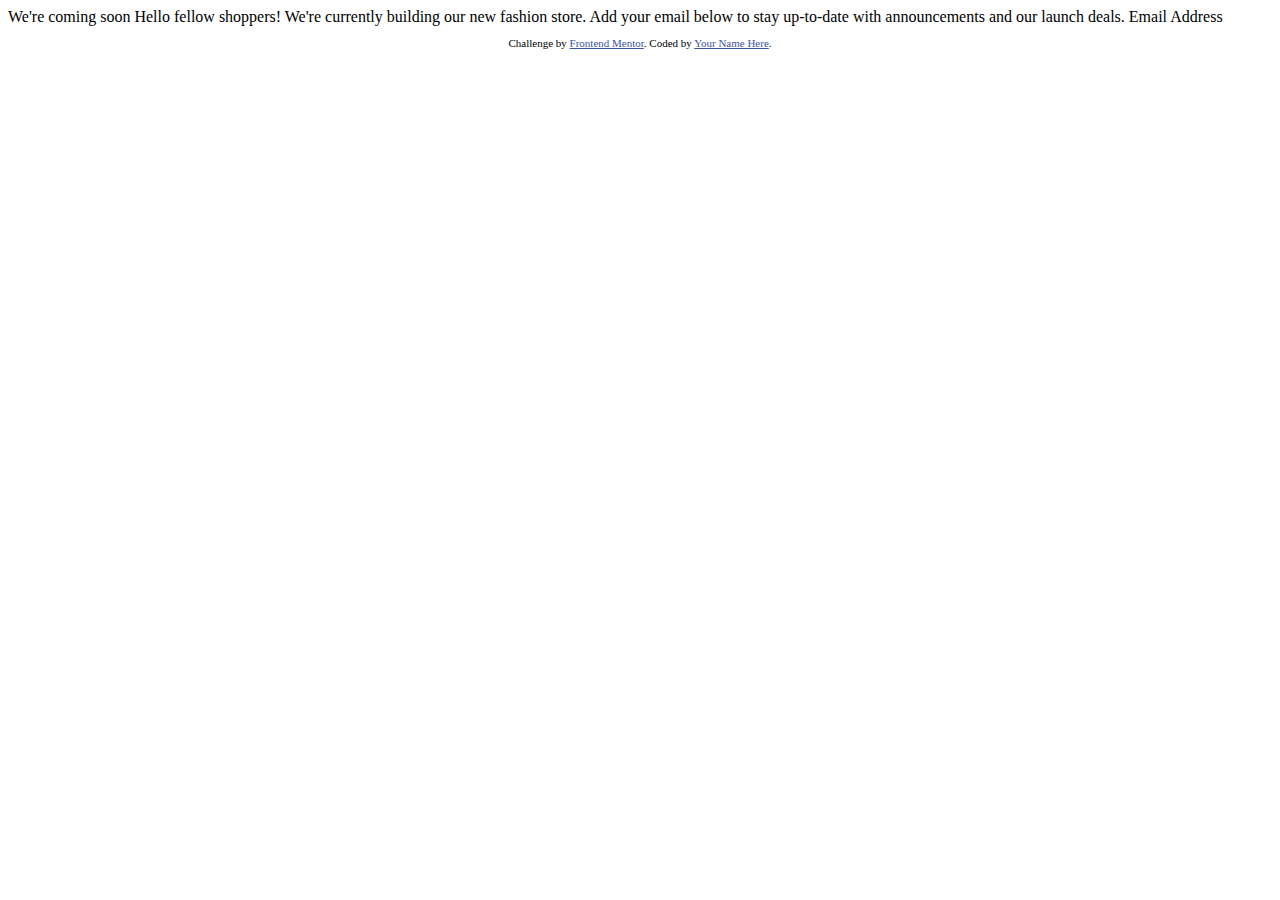
==== base-apparel-coming-soon-master/index.html @ b2723a86 "First commit" ====
<!DOCTYPE html>
<html lang="en">
<head>
  <meta charset="UTF-8">
  <meta name="viewport" content="width=device-width, initial-scale=1.0"> <!-- displays site properly based on user's device -->

  <link rel="icon" type="image/png" sizes="32x32" href="./images/favicon-32x32.png">
  
  <title>Frontend Mentor | Base Apparel coming soon page</title>

  <!-- Feel free to remove these styles or customise in your own stylesheet 👍 -->
  <style>
    .attribution { font-size: 11px; text-align: center; }
    .attribution a { color: hsl(228, 45%, 44%); }
  </style>
</head>
<body>

  We're coming soon

  Hello fellow shoppers! We're currently building our new fashion store. 
  Add your email below to stay up-to-date with announcements and our launch deals.

  Email Address
  
  <footer>
    <p class="attribution">
      Challenge by <a href="https://www.frontendmentor.io?ref=challenge" target="_blank">Frontend Mentor</a>. 
      Coded by <a href="#">Your Name Here</a>.
    </p>
  </footer>
</body>
</html>
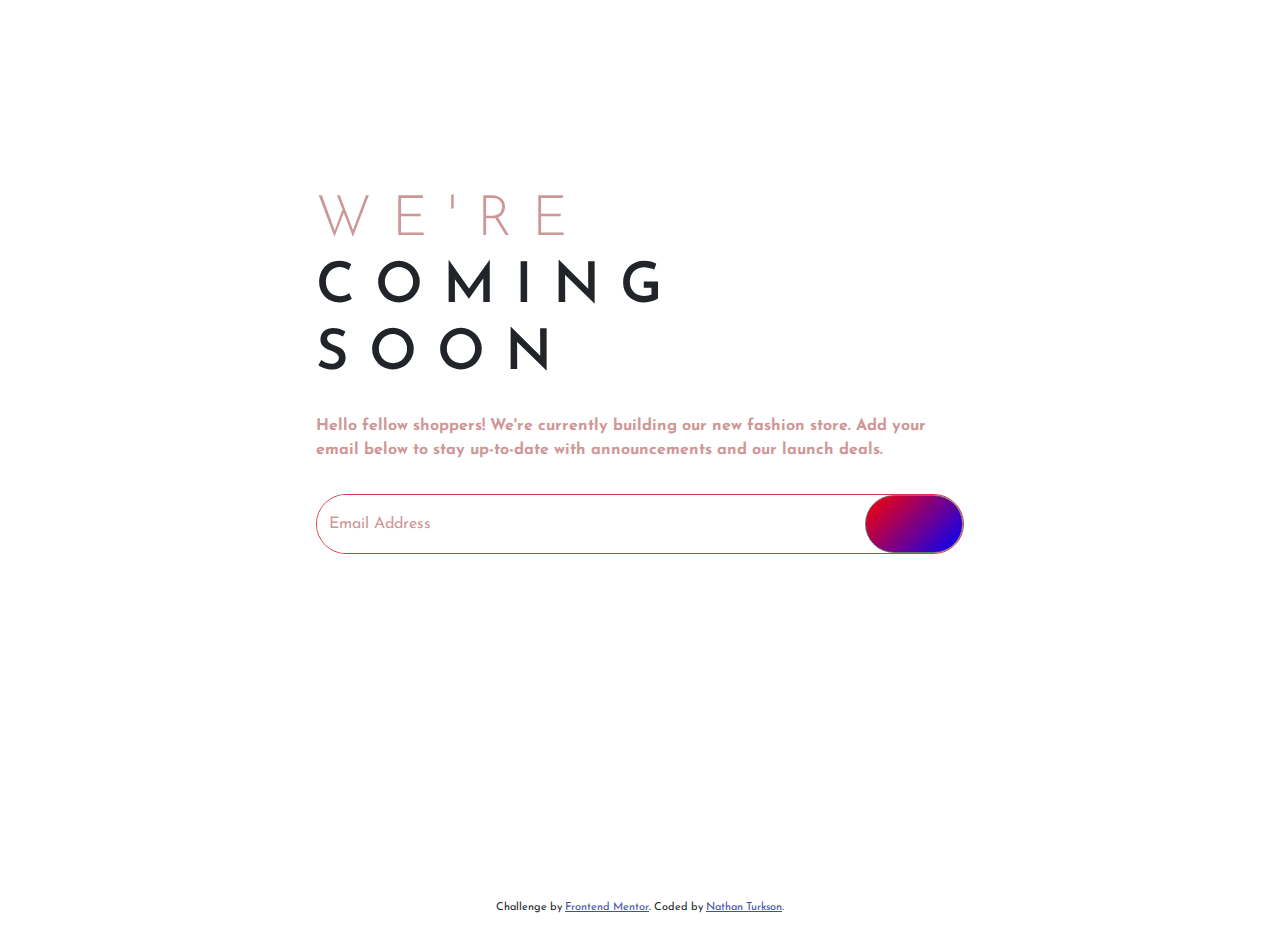
==== commit 032c68ef: "Update 1" ====
--- a/base-apparel-coming-soon-master/index.html
+++ b/base-apparel-coming-soon-master/index.html
@@ -1,33 +1,119 @@
 <!DOCTYPE html>
 <html lang="en">
+
 <head>
   <meta charset="UTF-8">
-  <meta name="viewport" content="width=device-width, initial-scale=1.0"> <!-- displays site properly based on user's device -->
+  <meta name="viewport" content="width=device-width, initial-scale=1.0">
+  <!-- displays site properly based on user's device -->
 
   <link rel="icon" type="image/png" sizes="32x32" href="./images/favicon-32x32.png">
-  
+
+
   <title>Frontend Mentor | Base Apparel coming soon page</title>
+  <link rel="preconnect" href="https://fonts.googleapis.com">
+  <link rel="preconnect" href="https://fonts.gstatic.com" crossorigin>
+  <link
+    href="https://fonts.googleapis.com/css2?family=Josefin+Sans:wght@300;400;600&family=Outfit:wght@400;700&family=Roboto:wght@100&display=swap"
+    rel="stylesheet">
 
+
+  <link rel="stylesheet" href="https://cdn.jsdelivr.net/npm/bootstrap@5.2.1/dist/css/bootstrap.min.css">
+  <link rel="stylesheet" href="styles.css">
   <!-- Feel free to remove these styles or customise in your own stylesheet 👍 -->
   <style>
-    .attribution { font-size: 11px; text-align: center; }
-    .attribution a { color: hsl(228, 45%, 44%); }
+    .attribution {
+      font-size: 11px;
+      text-align: center;
+    }
+
+    .attribution a {
+      color: hsl(228, 45%, 44%);
+    }
   </style>
 </head>
+
 <body>
 
-  We're coming soon
+  
+  <main id="mainSection" class="d-flex">
 
-  Hello fellow shoppers! We're currently building our new fashion store. 
-  Add your email below to stay up-to-date with announcements and our launch deals.
+    
 
-  Email Address
-  
+    <section id="leftSection" class="d-flex flex-column  align-items-center">
+
+
+            
+
+
+    
+
+      
+     
+      <div class="contents">
+        <img src="/images/logo.svg" alt="" style="margin-bottom: 8rem;"> 
+        
+        <h1 class="display-4"> <span>We're </span> <br> coming <br> soon</h1>
+        <p class="py-3 fw-bold">Hello fellow shoppers! We're currently building our new fashion store.
+          Add your email below to stay up-to-date with announcements and our launch deals.</p>
+        
+          <form action="#">
+
+          <div class="input-group border border-danger rounded-pill mb-3">
+            <input type="text"  class="form-control  rounded-pill " placeholder="Email Address" aria-label="Recipient's username" aria-describedby="button-addon2">
+            <button class="btn btn-outline-secondary  rounded-pill px-5 py-3" type="submit" id="button-addon2"> <img src="/images/icon-arrow.svg" alt=""></button>
+          </div>
+
+
+        </form>
+      </div>
+
+    </section>
+
+
+    <img src="/images/hero-desktop.jpg" class="img-fluid" alt="">
+
+
+
+
+
+
+
+
+
+
+
+
+
+
+
+  </main>
+
+
+
+
+
+
+
+
+
   <footer>
     <p class="attribution">
-      Challenge by <a href="https://www.frontendmentor.io?ref=challenge" target="_blank">Frontend Mentor</a>. 
-      Coded by <a href="#">Your Name Here</a>.
+      Challenge by <a href="https://www.frontendmentor.io?ref=challenge" target="_blank">Frontend Mentor</a>.
+      Coded by <a href="#">Nathan Turkson</a>.
     </p>
   </footer>
+
+
+
+
+
+  <script src="https://cdn.jsdelivr.net/npm/@popperjs/core@2.11.6/dist/umd/popper.min.js"
+    integrity="sha384-oBqDVmMz9ATKxIep9tiCxS/Z9fNfEXiDAYTujMAeBAsjFuCZSmKbSSUnQlmh/jp3"
+    crossorigin="anonymous"></script>
+  <script src="https://cdn.jsdelivr.net/npm/bootstrap@5.2.1/dist/js/bootstrap.min.js"
+    integrity="sha384-7VPbUDkoPSGFnVtYi0QogXtr74QeVeeIs99Qfg5YCF+TidwNdjvaKZX19NZ/e6oz"
+    crossorigin="anonymous"></script>
+
 </body>
+
 </html>--- a/base-apparel-coming-soon-master/styles.css
+++ b/base-apparel-coming-soon-master/styles.css
@@ -0,0 +1,70 @@
+body {
+    font-family: 'Josefin Sans', sans-serif;
+    margin: 0;
+    padding: 0;
+    
+}
+
+
+#mainSection {
+    height: 100vh;
+
+}
+
+.bd{
+    border: 1px solid red;
+}
+
+#leftSection {
+    background-image: url(/images/bg-pattern-desktop.svg);
+    background-position: center;
+    background-size: cover;
+    background-repeat: no-repeat;
+    
+ 
+}
+
+#leftSection h1{
+    font-weight:600 ;
+    letter-spacing: 20px;
+    text-transform: uppercase;
+}
+
+#leftSection span {
+    font-weight: 300;
+    color:hsl(0, 36%, 70%);
+}
+
+#leftSection p {
+    color:hsl(0, 36%, 70%);
+}
+
+#leftSection .contents {
+    
+    width: 60%;
+    padding: 60px;
+    
+}
+
+
+#leftSection input::-webkit-input-placeholder {
+    color: hsl(0, 36%, 70%);
+} 
+
+
+#leftSection input{
+    border: none;
+}
+
+
+
+#leftSection button {
+ background-image: linear-gradient(135deg, red,blue);
+}
+
+
+#leftSection button:hover {
+    background-color: orange;
+    border-color: white;
+    background-image: none;
+}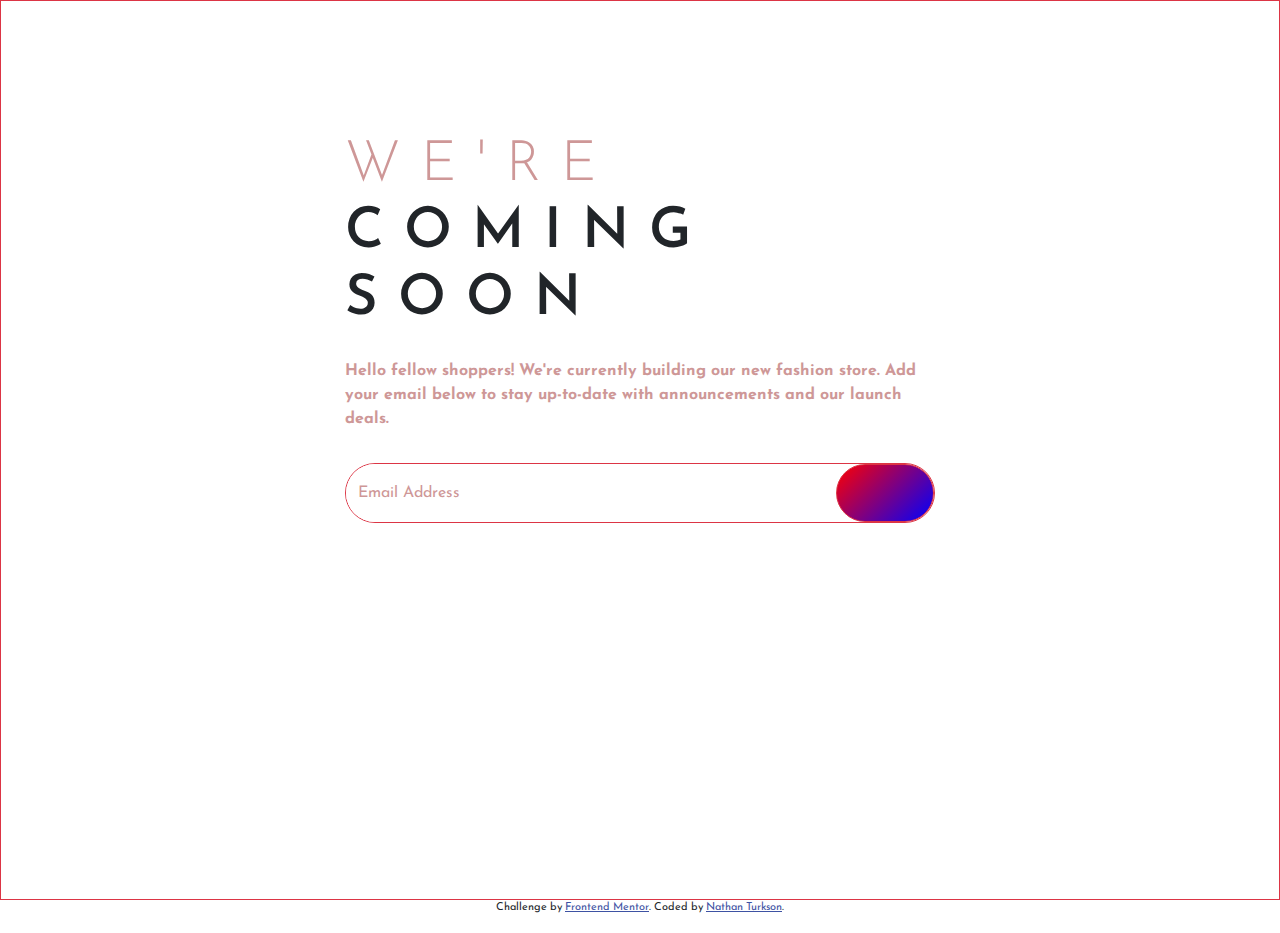
==== commit 6d11baf3: "Changed Title" ====
--- a/base-apparel-coming-soon-master/index.html
+++ b/base-apparel-coming-soon-master/index.html
@@ -34,24 +34,21 @@
 
 <body>
 
-  
+
   <main id="mainSection" class="d-flex">
 
-    
 
-    <section id="leftSection" class="d-flex flex-column  align-items-center">
+    <section id="leftSection" class="p-5 border border-danger">
 
 
-            
 
 
-    
+      <img src="/images/logo.svg" class="img-fluid mx-auto" alt="">
 
-      
-     
-      <div class="contents">
-        <img src="/images/logo.svg" alt="" style="margin-bottom: 8rem;"> 
-        
+
+
+      <div class="contents mx-auto">
+
         <h1 class="display-4"> <span>We're </span> <br> coming <br> soon</h1>
         <p class="py-3 fw-bold">Hello fellow shoppers! We're currently building our new fashion store.
           Add your email below to stay up-to-date with announcements and our launch deals.</p>
@@ -59,8 +56,8 @@
           <form action="#">
 
           <div class="input-group border border-danger rounded-pill mb-3">
-            <input type="text"  class="form-control  rounded-pill " placeholder="Email Address" aria-label="Recipient's username" aria-describedby="button-addon2">
-            <button class="btn btn-outline-secondary  rounded-pill px-5 py-3" type="submit" id="button-addon2"> <img src="/images/icon-arrow.svg" alt=""></button>
+            <input type="text"  class="form-control  rounded-pill "style="border:none" placeholder="Email Address" aria-label="Recipient's username" aria-describedby="button-addon2">
+            <button class="btn btn-outline-secondary border-danger rounded-pill px-5 py-3" type="submit" id="button-addon2" st> <img src="/images/icon-arrow.svg" alt=""></button>
           </div>
 
 
